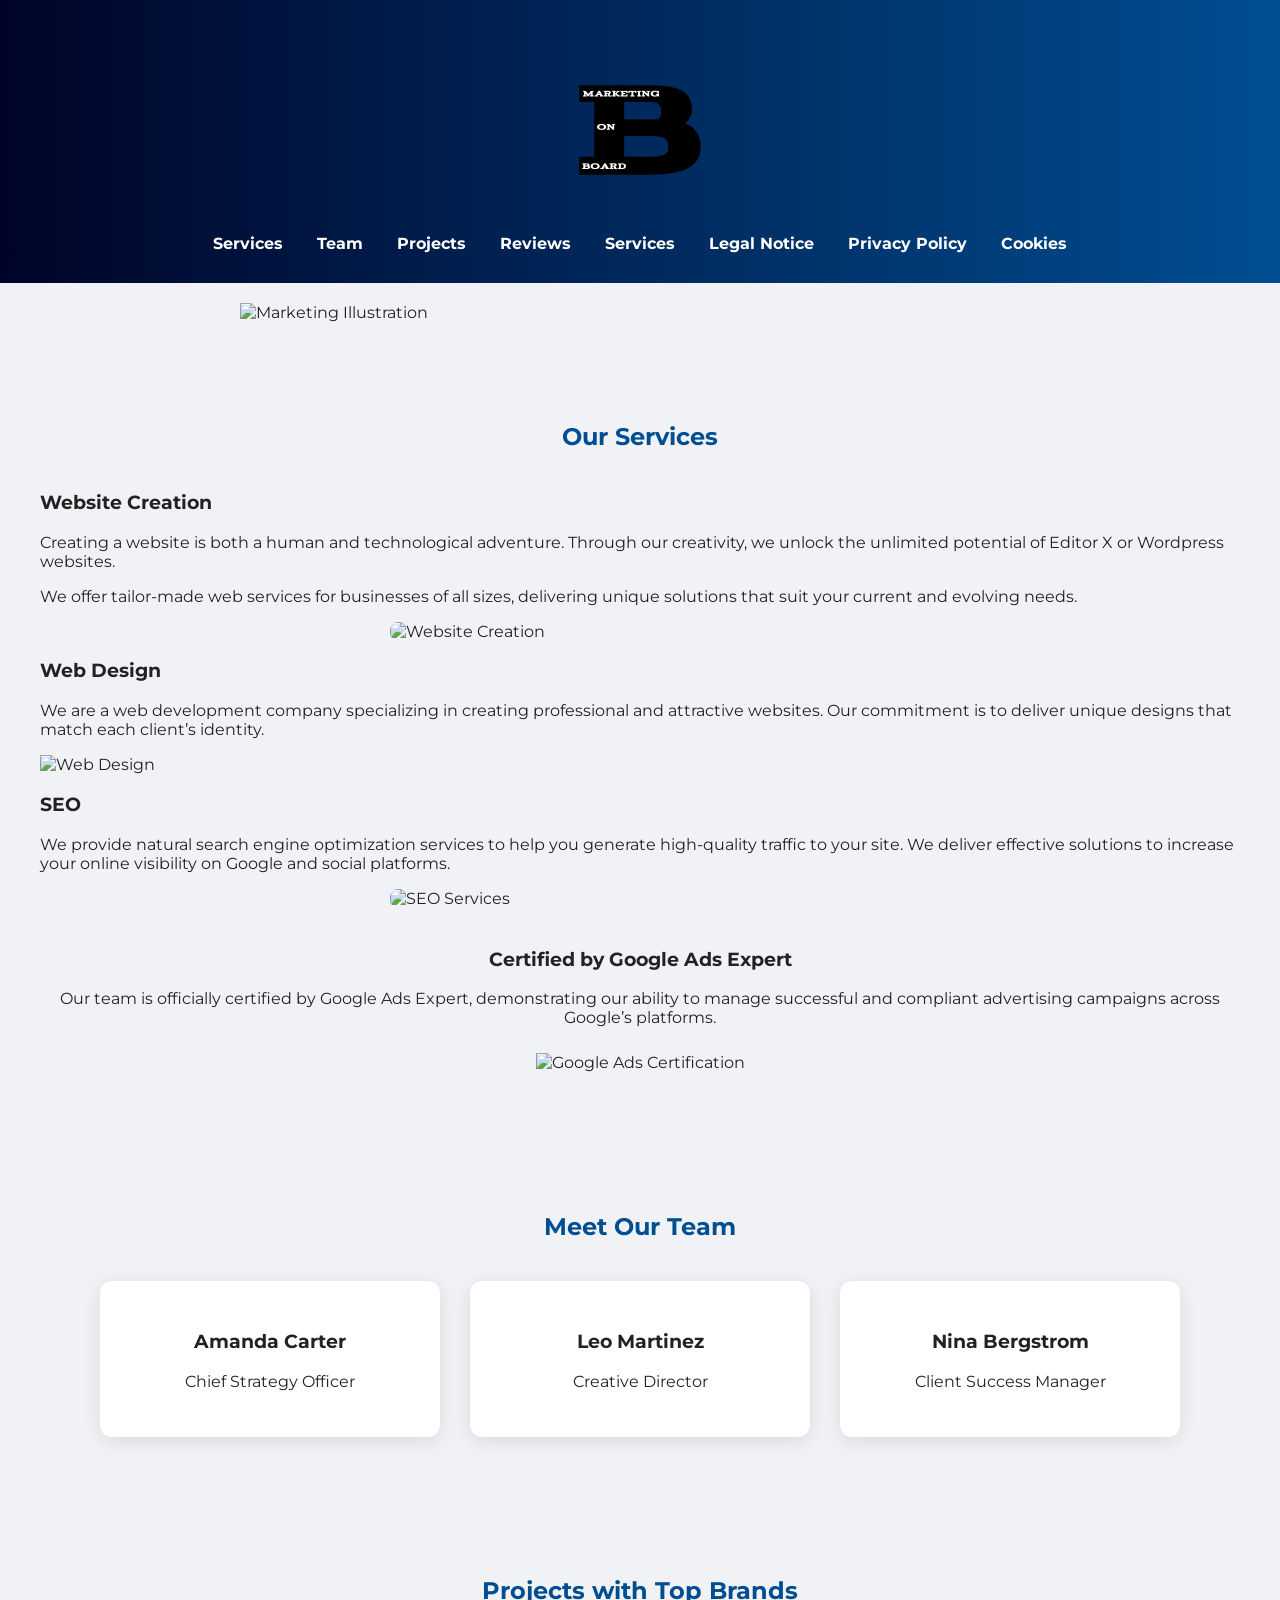
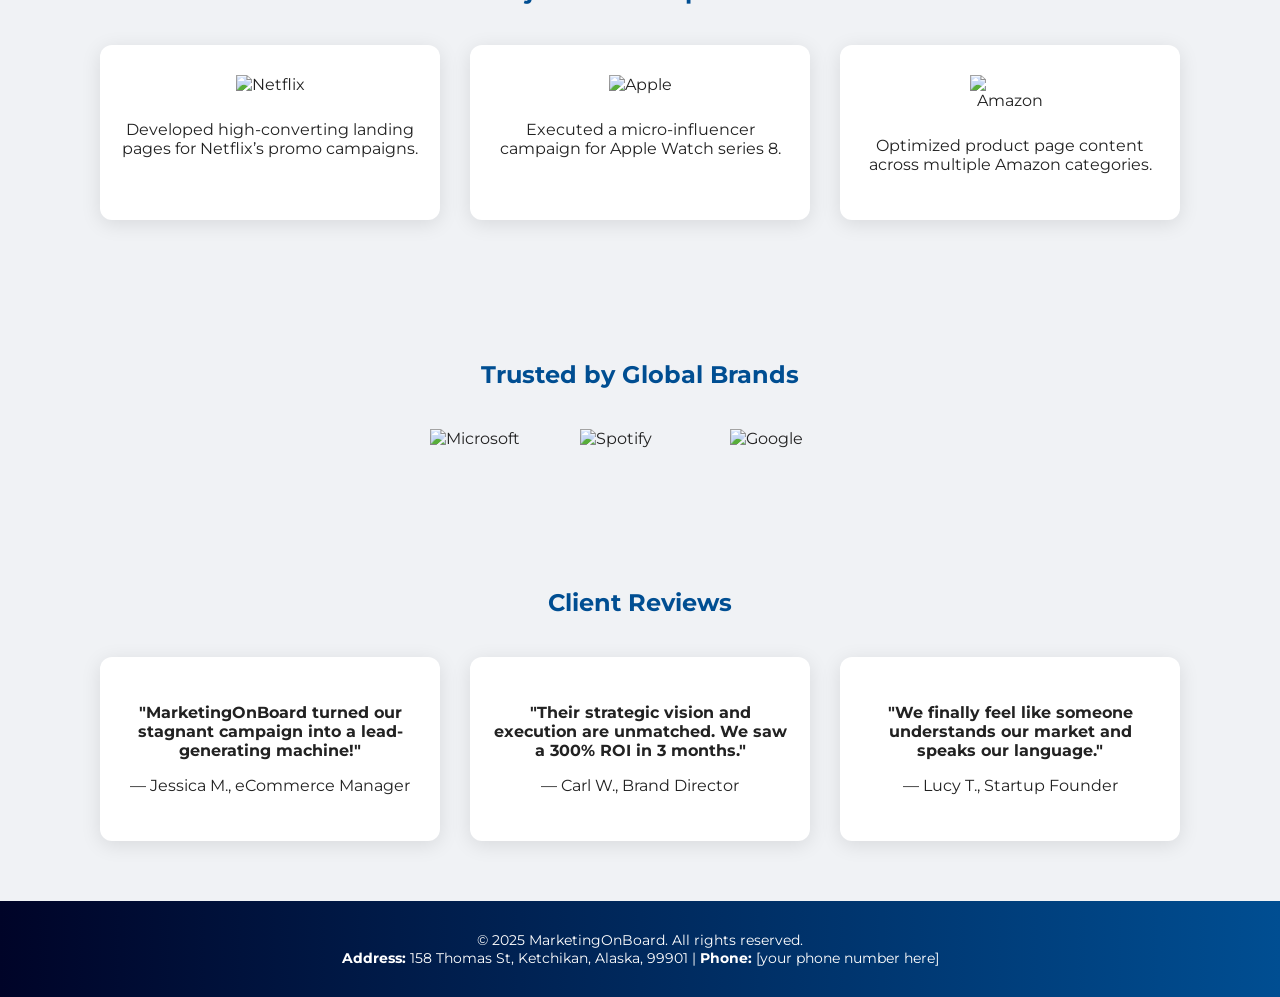
==== index.html @ e24a5170 "Update index.html" ====
<!DOCTYPE html>
<html lang="en">
<head>
  <meta charset="UTF-8" />
  <meta name="viewport" content="width=device-width, initial-scale=1.0" />
  <title>MarketingOnBoard</title>
  <link href="https://fonts.googleapis.com/css2?family=Montserrat:wght@400;700&display=swap" rel="stylesheet" />
  <style>
    body {
      font-family: 'Montserrat', sans-serif;
      margin: 0;
      padding: 0;
      background: #f0f2f5;
      color: #222;
    }
    header,
    footer {
      background: linear-gradient(90deg, #000428, #004e92);
      color: #fff;
      padding: 30px 20px;
      text-align: center;
    }
    nav a {
      margin: 0 15px;
      color: #fff;
      text-decoration: none;
      font-weight: 700;
      transition: color 0.3s;
    }
    nav a:hover {
      color: #ffcc00;
    }
    .section {
      padding: 60px 20px;
      max-width: 1200px;
      margin: auto;
    }
    .section h2 {
      text-align: center;
      color: #004e92;
      margin-bottom: 40px;
    }
    .team,
    .projects,
    .reviews,
    .clients {
      display: flex;
      flex-wrap: wrap;
      gap: 30px;
      justify-content: center;
    }
    .card {
      background: #fff;
      box-shadow: 0 4px 20px rgba(0, 0, 0, 0.1);
      border-radius: 12px;
      padding: 30px 20px;
      width: 300px;
      text-align: center;
      transition: transform 0.3s;
    }
    .card:hover {
      transform: translateY(-5px);
    }
    img.logo {
      max-width: 200px;
    }
    img.brand {
      max-width: 80px;
      height: auto;
      margin-bottom: 10px;
    }
    .illustration {
      width: 100%;
      max-width: 800px;
      margin: 20px auto;
      display: block;
    }
    footer p {
      margin: 0;
      font-size: 14px;
    }
    .service-img {
      width: 100%;
      max-width: 500px;
      margin: 10px auto;
      display: block;
      border-radius: 8px;
    }
    .certification {
      text-align: center;
      margin-top: 40px;
    }
    .certification img {
      width: 160px;
      margin-top: 10px;
    }
    .client-logo {
      width: 120px;
      height: auto;
    }
  </style>
</head>
<body>
  <header>
    <img src="Proyecto nuevo.png" alt="MarketingOnBoard Logo" class="logo" />
    <nav>
      <a href="#services">Services</a>
      <a href="#team">Team</a>
      <a href="#projects">Projects</a>
      <a href="#reviews">Reviews</a>
      <a href="services.html" target="_blank">Services</a>
      <a href="legal.html" target="_blank">Legal Notice</a>
      <a href="privacy.html" target="_blank">Privacy Policy</a>
      <a href="cookies.html" target="_blank">Cookies</a>
    </nav>
  </header>

  <img src="https://indeedseo.com/blog/wp-content/uploads/2018/10/Digital-Marketing.png" class="illustration" alt="Marketing Illustration">

  <section class="section" id="services">
    <h2>Our Services</h2>
    <h3>Website Creation</h3>
    <p>Creating a website is both a human and technological adventure. Through our creativity, we unlock the unlimited potential of Editor X or Wordpress websites.</p>
    <p>We offer tailor-made web services for businesses of all sizes, delivering unique solutions that suit your current and evolving needs.</p>
    <img src="https://cdn.pixabay.com/photo/2015/01/09/11/11/office-594132_960_720.jpg" class="service-img" alt="Website Creation">

    <h3>Web Design</h3>
    <p>We are a web development company specializing in creating professional and attractive websites. Our commitment is to deliver unique designs that match each client’s identity.</p>
    <img src="https://www.entheosweb.com/wp-content/uploads/2024/03/Basics-of-Web-Design.png" alt="Web Design">

    <h3>SEO</h3>
    <p>We provide natural search engine optimization services to help you generate high-quality traffic to your site. We deliver effective solutions to increase your online visibility on Google and social platforms.</p>
    <img src="https://www.pagetraffic.in/wp-content/uploads/2023/03/affordable-seo-services.png" class="service-img" alt="SEO Services">

    <div class="certification">
      <h3>Certified by Google Ads Expert</h3>
      <p>Our team is officially certified by Google Ads Expert, demonstrating our ability to manage successful and compliant advertising campaigns across Google’s platforms.</p>
      <img src="https://static.wixstatic.com/media/8cc429_807f9e136ff14b10a54f04b8a1d5c673~mv2.png/v1/fill/w_654,h_144,al_c,lg_1,q_85,enc_avif,quality_auto/images.png" alt="Google Ads Certification">
    </div>
  </section>

  <section class="section" id="team">
    <h2>Meet Our Team</h2>
    <div class="team">
      <div class="card">
        <h3>Amanda Carter</h3>
        <p>Chief Strategy Officer</p>
      </div>
      <div class="card">
        <h3>Leo Martinez</h3>
        <p>Creative Director</p>
      </div>
      <div class="card">
        <h3>Nina Bergstrom</h3>
        <p>Client Success Manager</p>
      </div>
    </div>
  </section>

  <section class="section" id="projects">
    <h2>Projects with Top Brands</h2>
    <div class="projects">
      <div class="card">
        <img src="https://upload.wikimedia.org/wikipedia/commons/0/08/Netflix_2015_logo.svg" alt="Netflix" class="brand" />
        <p>Developed high-converting landing pages for Netflix’s promo campaigns.</p>
      </div>
      <div class="card">
        <img src="https://upload.wikimedia.org/wikipedia/commons/f/fa/Apple_logo_black.svg" alt="Apple" class="brand" />
        <p>Executed a micro-influencer campaign for Apple Watch series 8.</p>
      </div>
      <div class="card">
        <img src="https://upload.wikimedia.org/wikipedia/commons/a/a9/Amazon_logo.svg" alt="Amazon" class="brand" />
        <p>Optimized product page content across multiple Amazon categories.</p>
      </div>
    </div>
  </section>

  <section class="section" id="clients">
    <h2>Trusted by Global Brands</h2>
    <div class="clients">
      <img src="https://upload.wikimedia.org/wikipedia/commons/4/44/Microsoft_logo.svg" alt="Microsoft" class="client-logo">
      <img src="https://www.citypng.com/public/uploads/preview/hd-spotify-official-logo-transparent-background-701751694774517tqndda0ar2.png" alt="Spotify" class="client-logo">
      <img src="https://upload.wikimedia.org/wikipedia/commons/2/2f/Google_2015_logo.svg" alt="Google" class="client-logo">
    </div>
  </section>

  <section class="section" id="reviews">
    <h2>Client Reviews</h2>
    <div class="reviews">
      <div class="card">
        <p><strong>"MarketingOnBoard turned our stagnant campaign into a lead-generating machine!"</strong></p>
        <p>— Jessica M., eCommerce Manager</p>
      </div>
      <div class="card">
        <p><strong>"Their strategic vision and execution are unmatched. We saw a 300% ROI in 3 months."</strong></p>
        <p>— Carl W., Brand Director</p>
      </div>
      <div class="card">
        <p><strong>"We finally feel like someone understands our market and speaks our language."</strong></p>
        <p>— Lucy T., Startup Founder</p>
      </div>
    </div>
  </section>

  <footer>
    <p>&copy; 2025 MarketingOnBoard. All rights reserved.</p>
    <p><strong>Address:</strong> 158 Thomas St, Ketchikan, Alaska, 99901 | <strong>Phone:</strong> [your phone number here]</p>
  </footer>
</body>
</html>
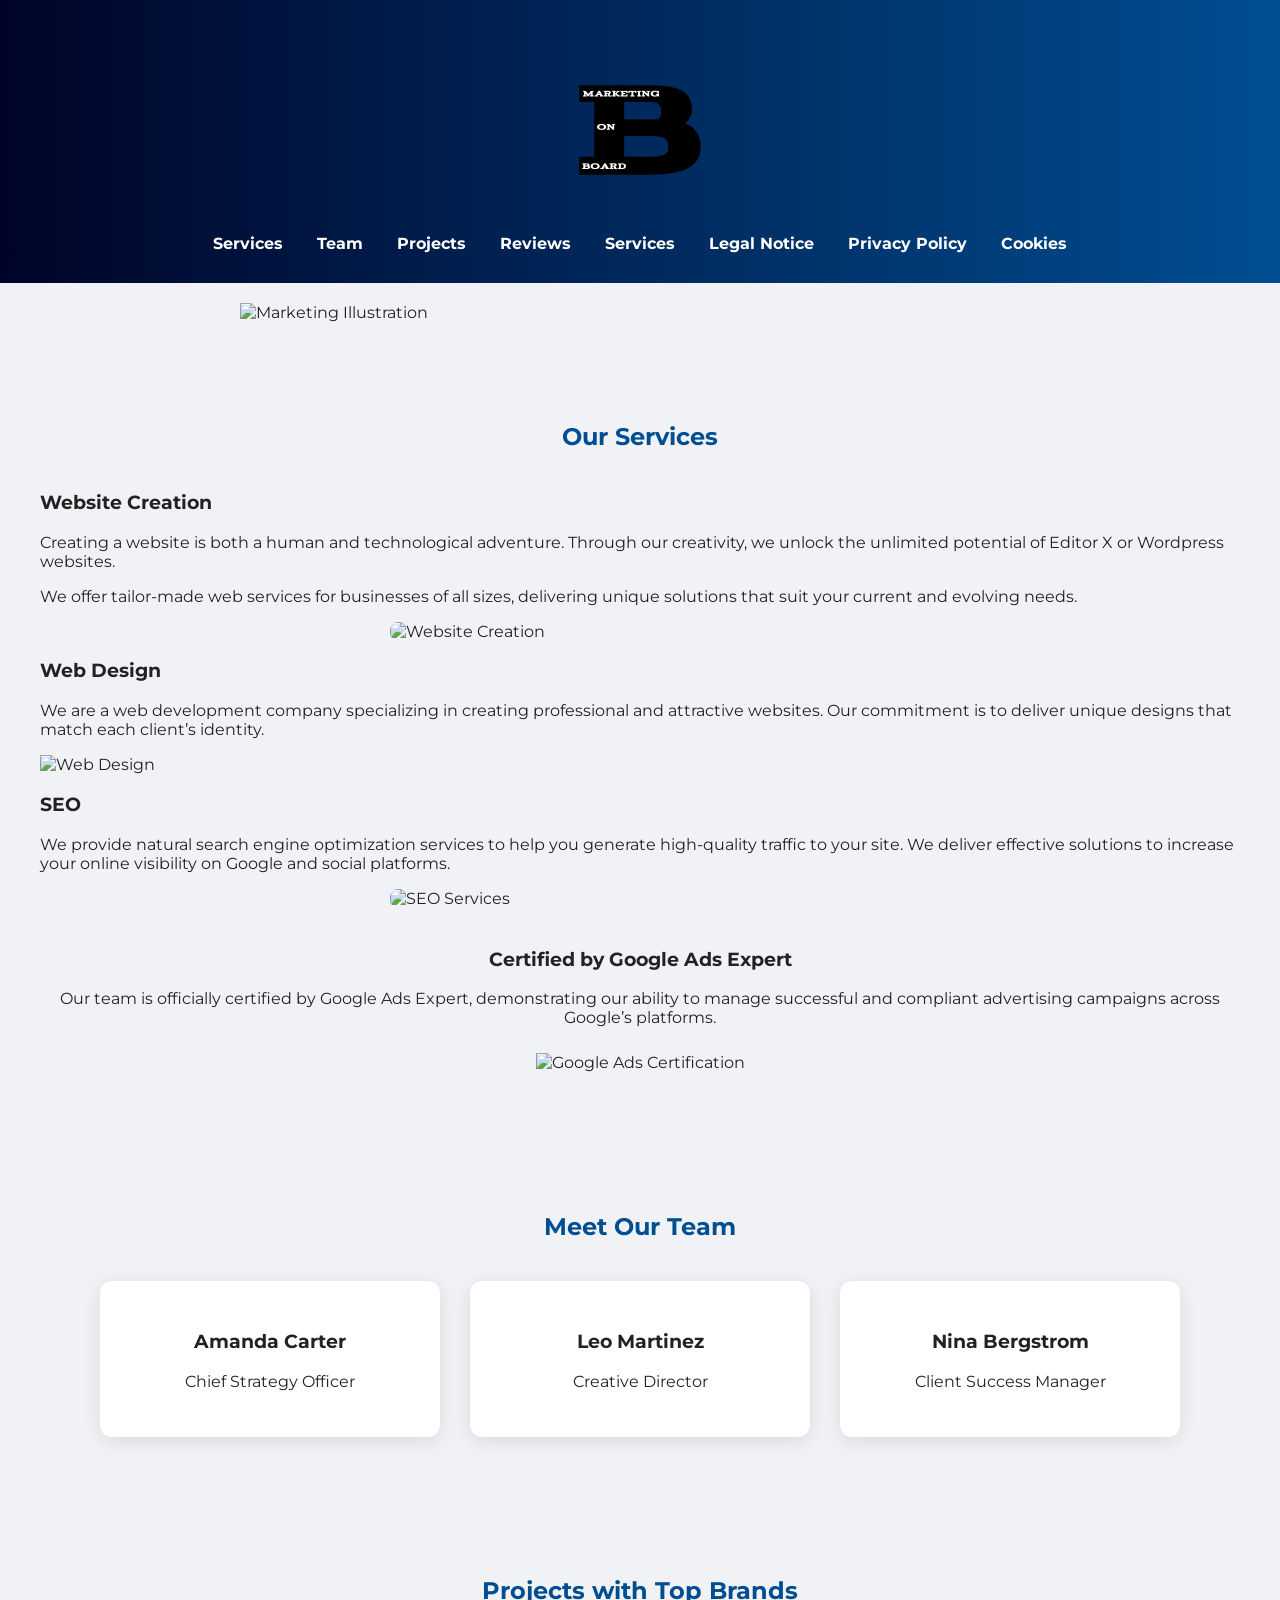
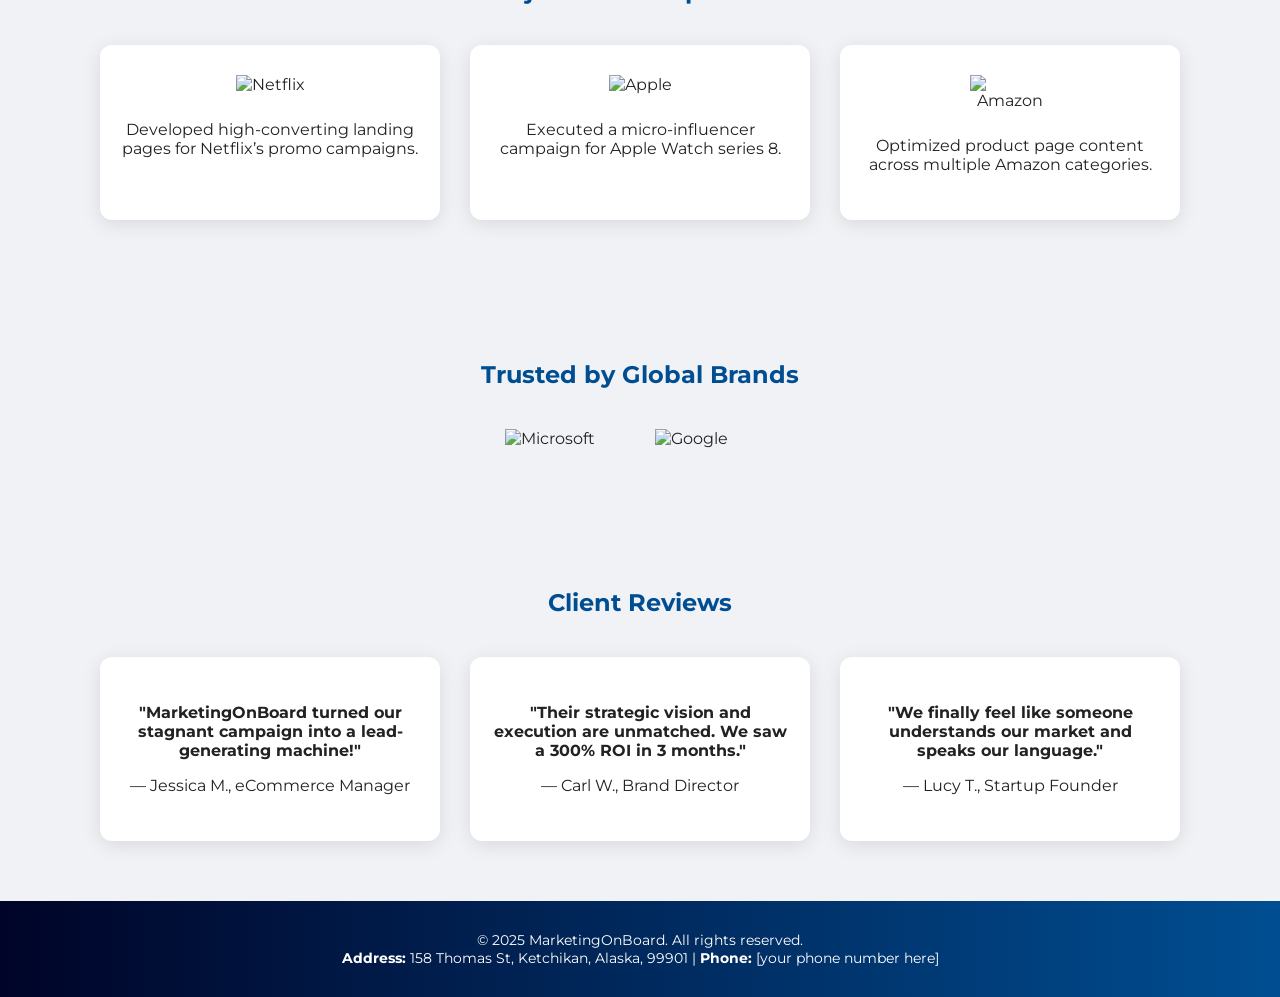
==== commit 9a19303e: "Update index.html" ====
--- a/index.html
+++ b/index.html
@@ -179,7 +179,6 @@
     <h2>Trusted by Global Brands</h2>
     <div class="clients">
       <img src="https://upload.wikimedia.org/wikipedia/commons/4/44/Microsoft_logo.svg" alt="Microsoft" class="client-logo">
-      <img src="https://www.citypng.com/public/uploads/preview/hd-spotify-official-logo-transparent-background-701751694774517tqndda0ar2.png" alt="Spotify" class="client-logo">
       <img src="https://upload.wikimedia.org/wikipedia/commons/2/2f/Google_2015_logo.svg" alt="Google" class="client-logo">
     </div>
   </section>
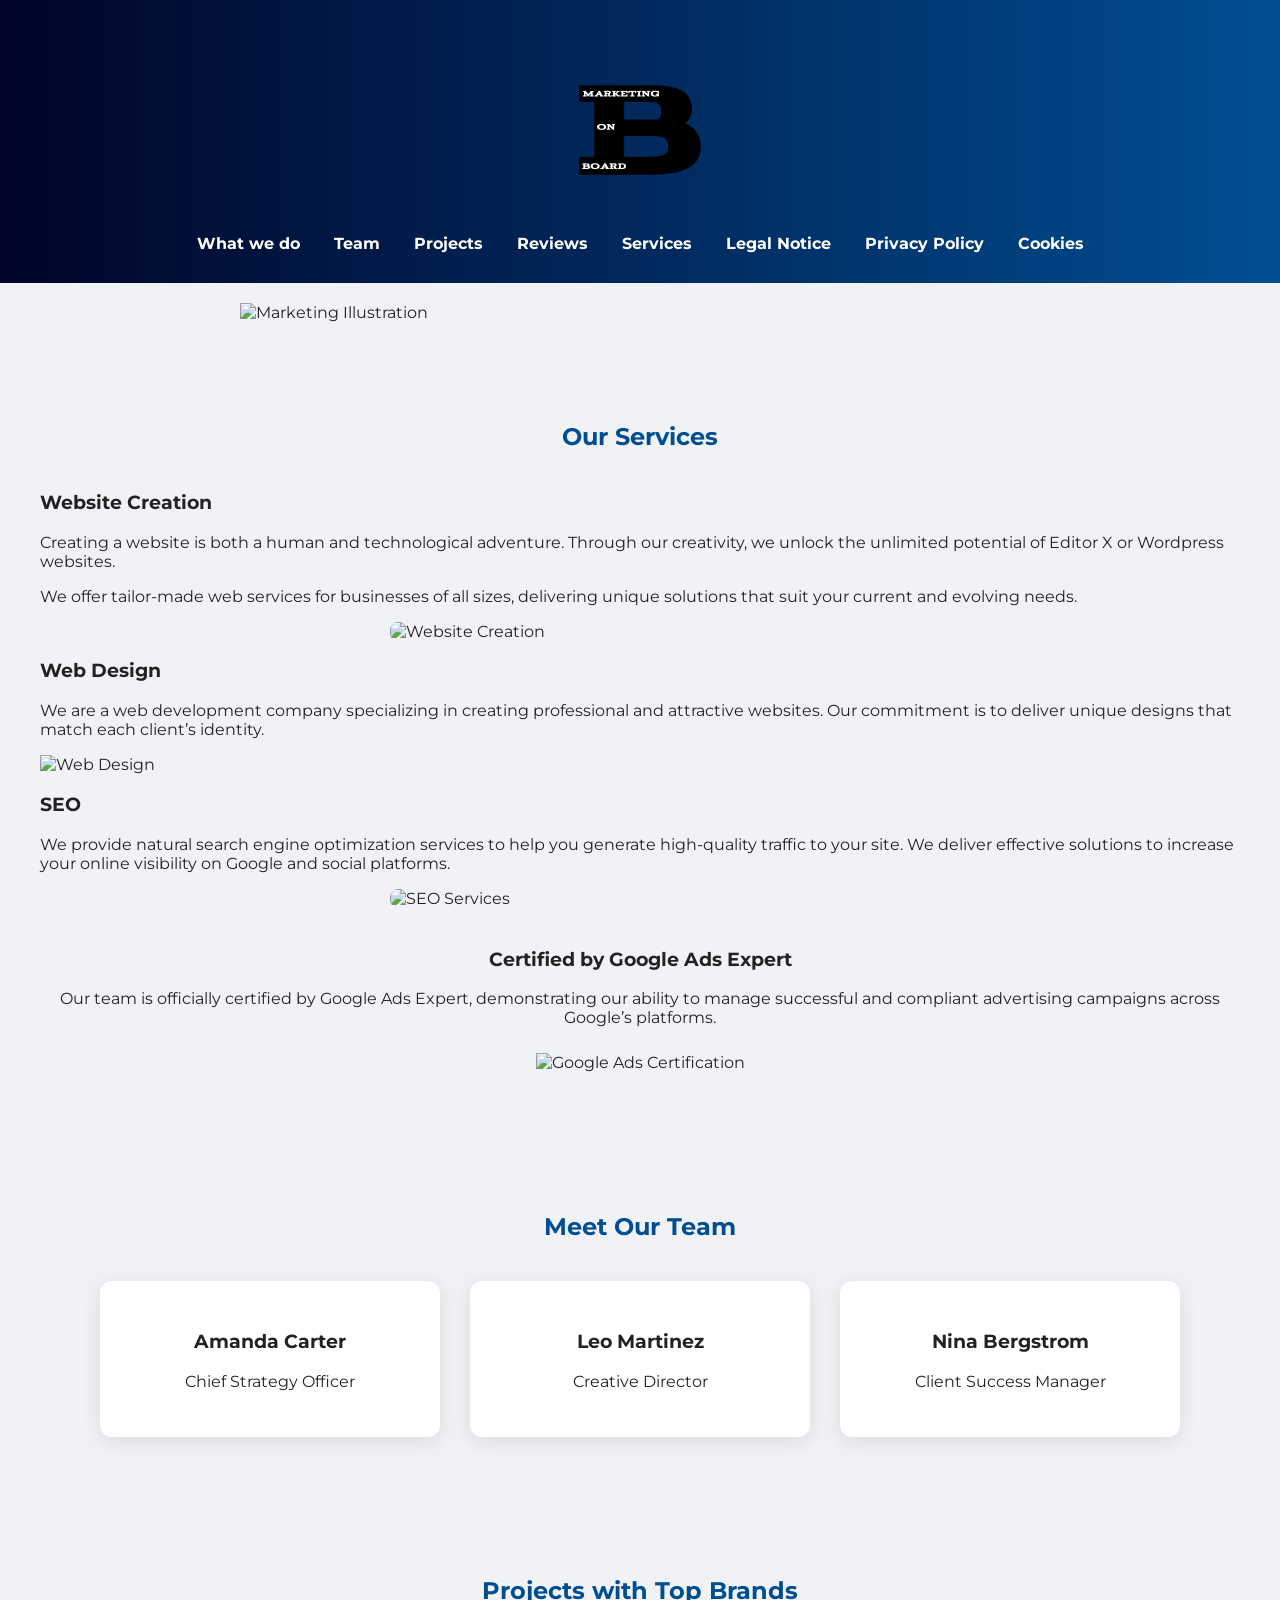
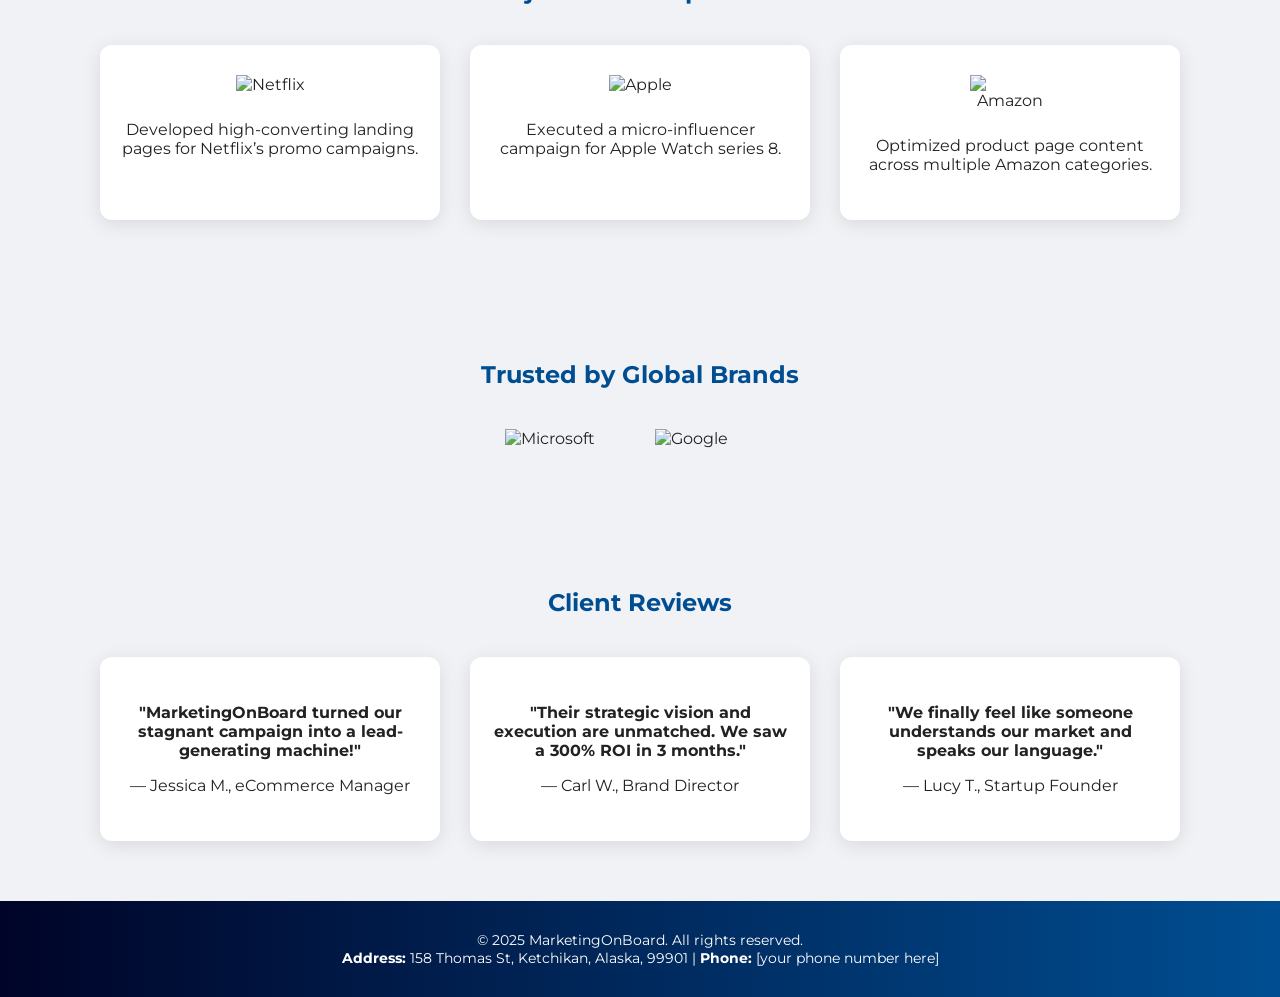
==== commit 70707f47: "Update index.html" ====
--- a/index.html
+++ b/index.html
@@ -104,7 +104,7 @@
   <header>
     <img src="Proyecto nuevo.png" alt="MarketingOnBoard Logo" class="logo" />
     <nav>
-      <a href="#services">Services</a>
+      <a href="#whatwedo">What we do</a>
       <a href="#team">Team</a>
       <a href="#projects">Projects</a>
       <a href="#reviews">Reviews</a>
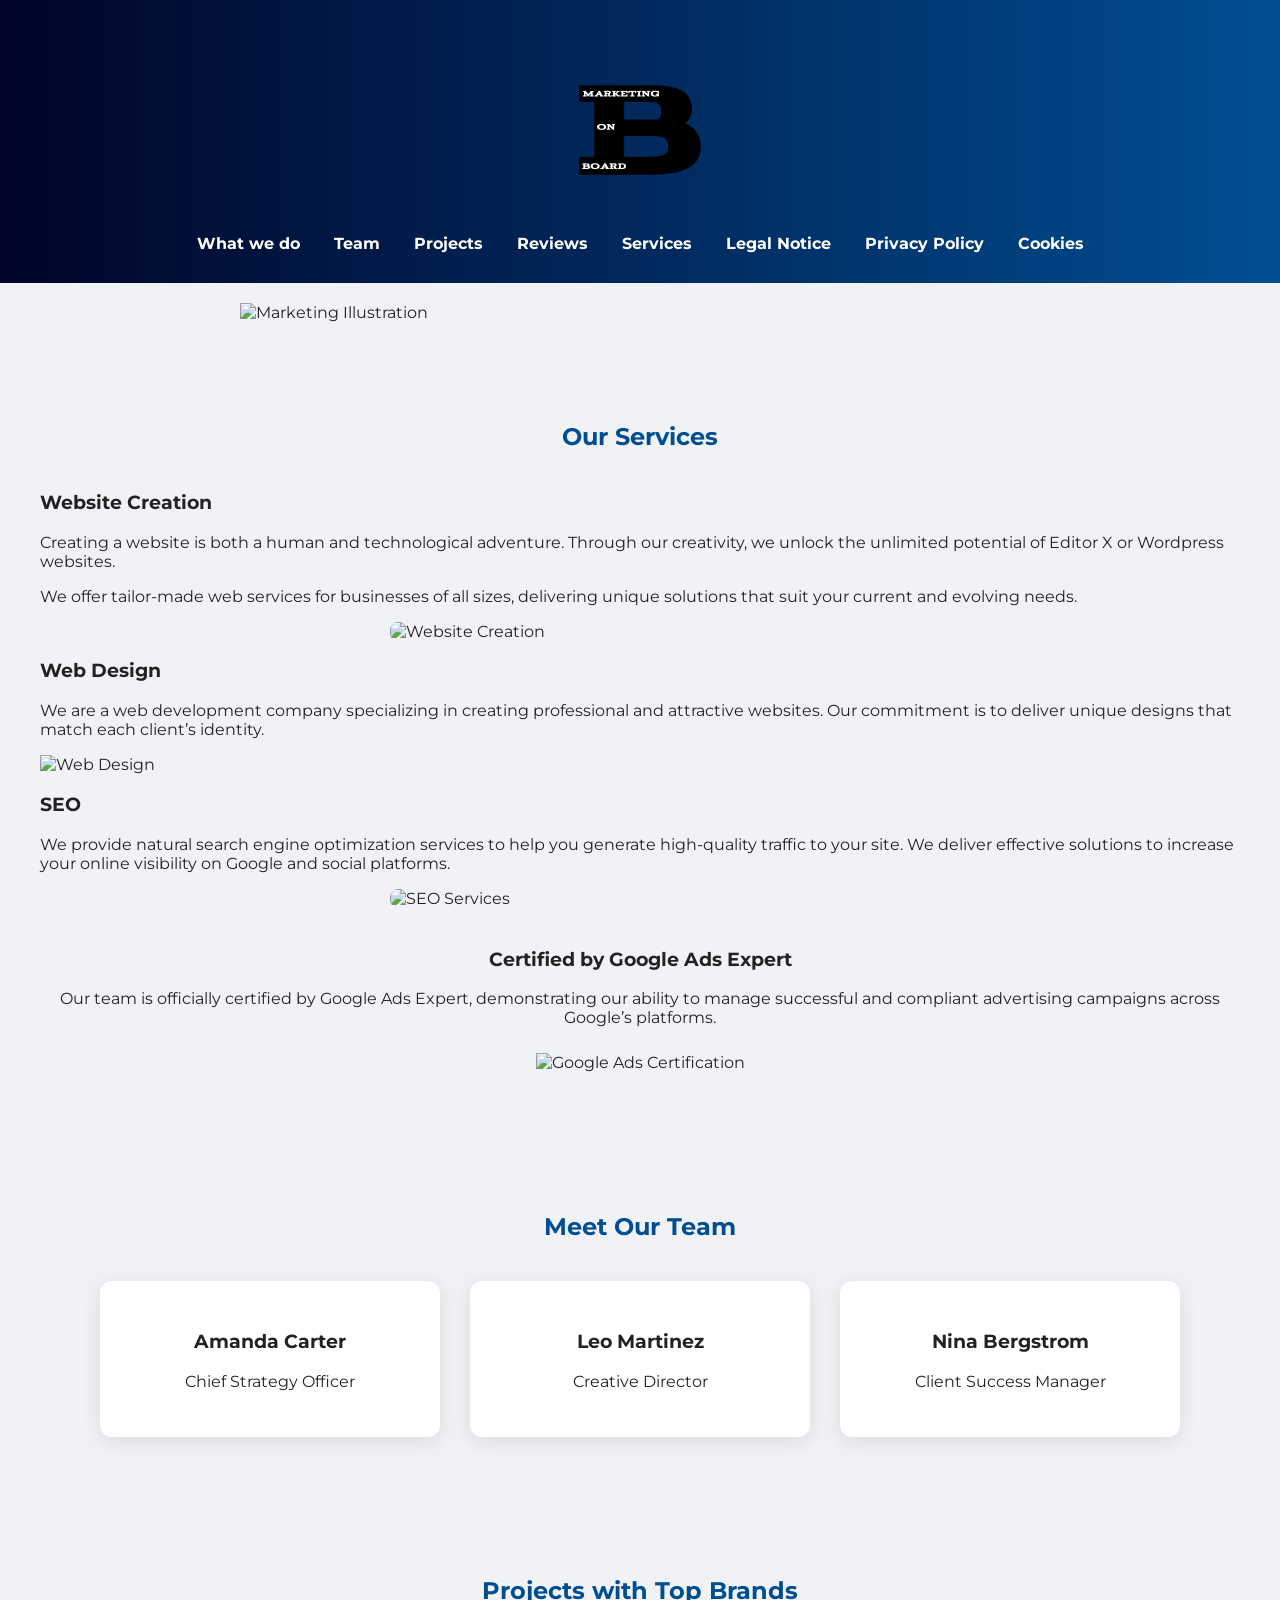
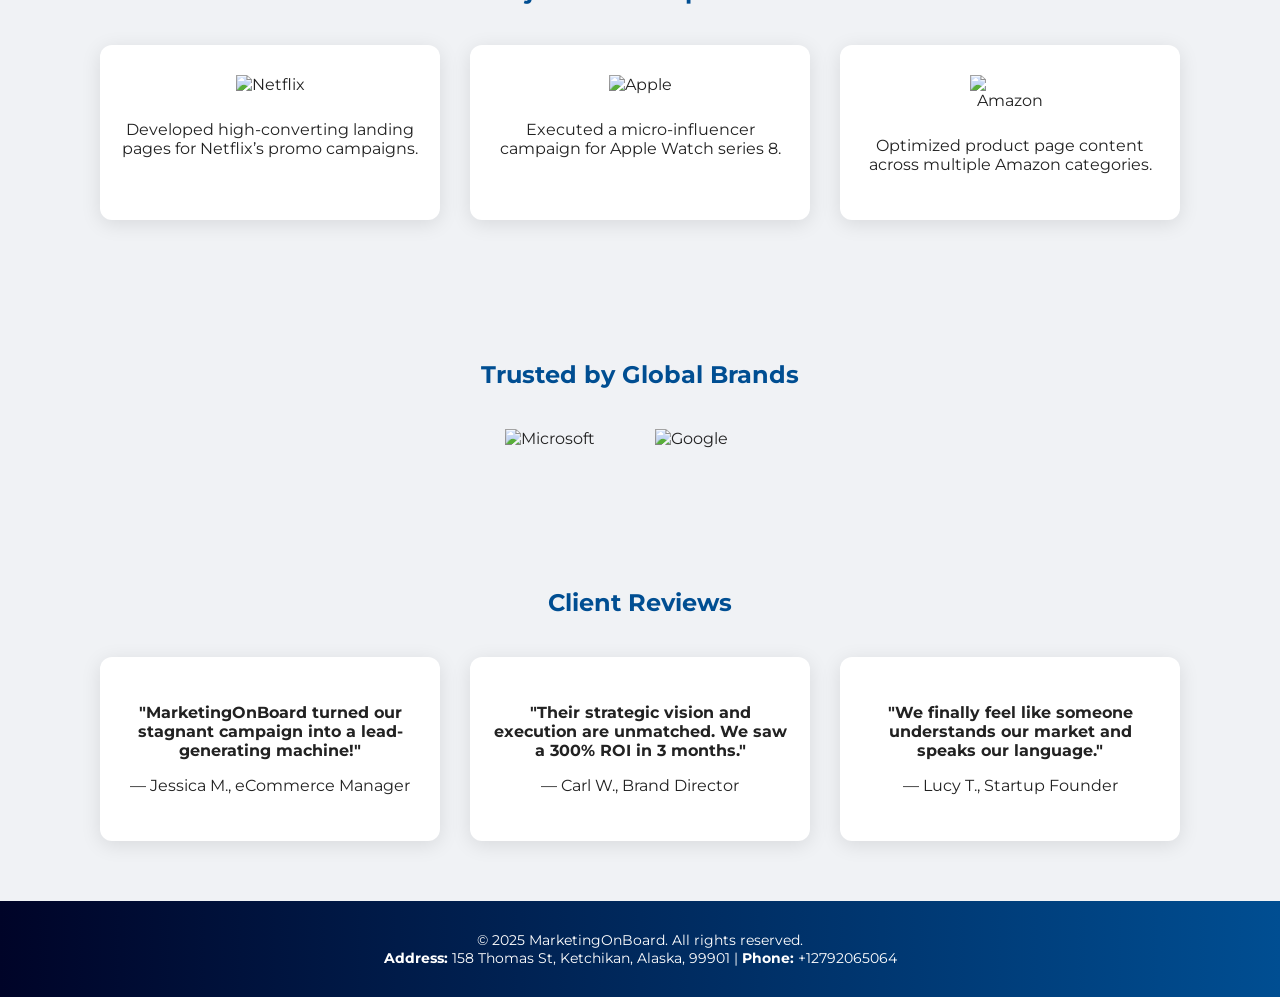
==== commit b82c8ec8: "Update index.html" ====
--- a/index.html
+++ b/index.html
@@ -110,14 +110,14 @@
       <a href="#reviews">Reviews</a>
       <a href="services.html" target="_blank">Services</a>
       <a href="legal.html" target="_blank">Legal Notice</a>
-      <a href="privacy.html" target="_blank">Privacy Policy</a>
-      <a href="cookies.html" target="_blank">Cookies</a>
+      <a href="legal.html" target="_blank">Privacy Policy</a>
+      <a href="legal.html" target="_blank">Cookies</a>
     </nav>
   </header>
 
   <img src="https://indeedseo.com/blog/wp-content/uploads/2018/10/Digital-Marketing.png" class="illustration" alt="Marketing Illustration">
 
-  <section class="section" id="services">
+  <section class="section" id="whatwedo">
     <h2>Our Services</h2>
     <h3>Website Creation</h3>
     <p>Creating a website is both a human and technological adventure. Through our creativity, we unlock the unlimited potential of Editor X or Wordpress websites.</p>
@@ -203,7 +203,7 @@
 
   <footer>
     <p>&copy; 2025 MarketingOnBoard. All rights reserved.</p>
-    <p><strong>Address:</strong> 158 Thomas St, Ketchikan, Alaska, 99901 | <strong>Phone:</strong> [your phone number here]</p>
+    <p><strong>Address:</strong> 158 Thomas St, Ketchikan, Alaska, 99901 | <strong>Phone:</strong> +12792065064</p>
   </footer>
 </body>
 </html>
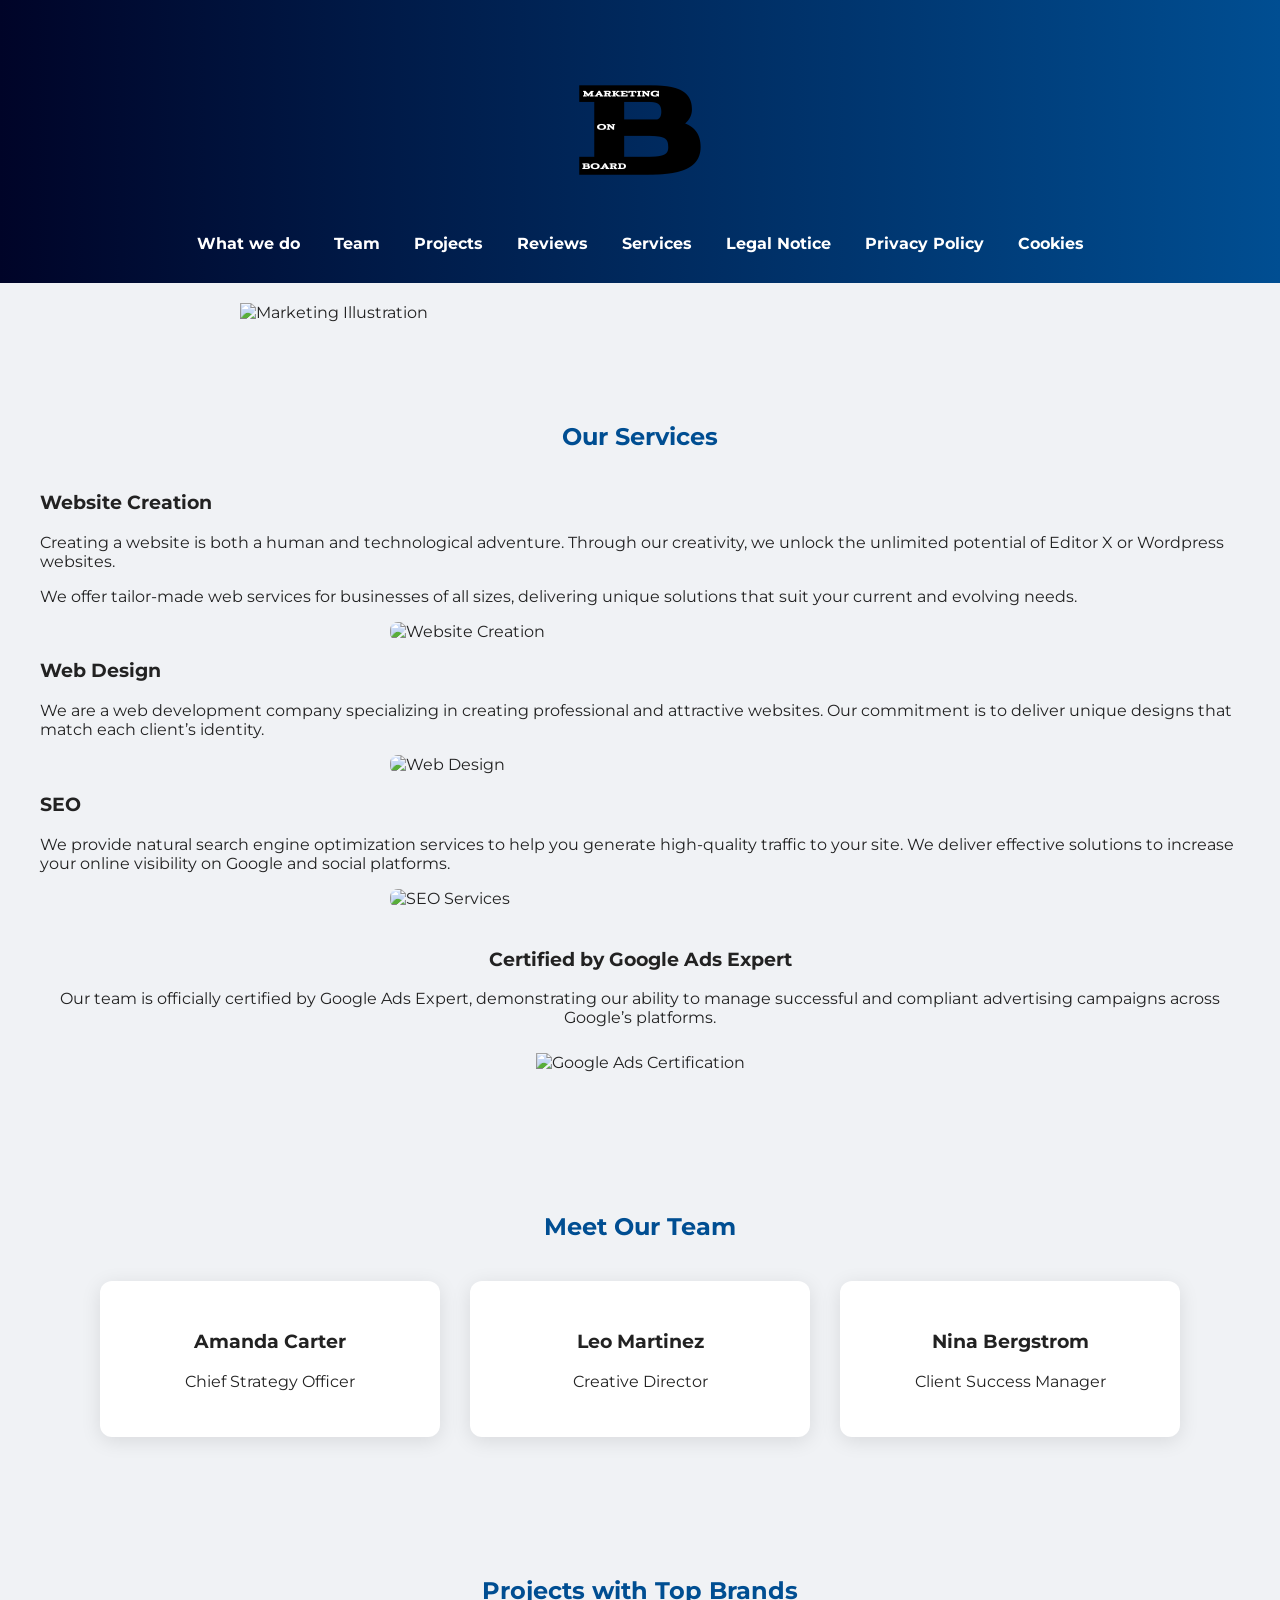
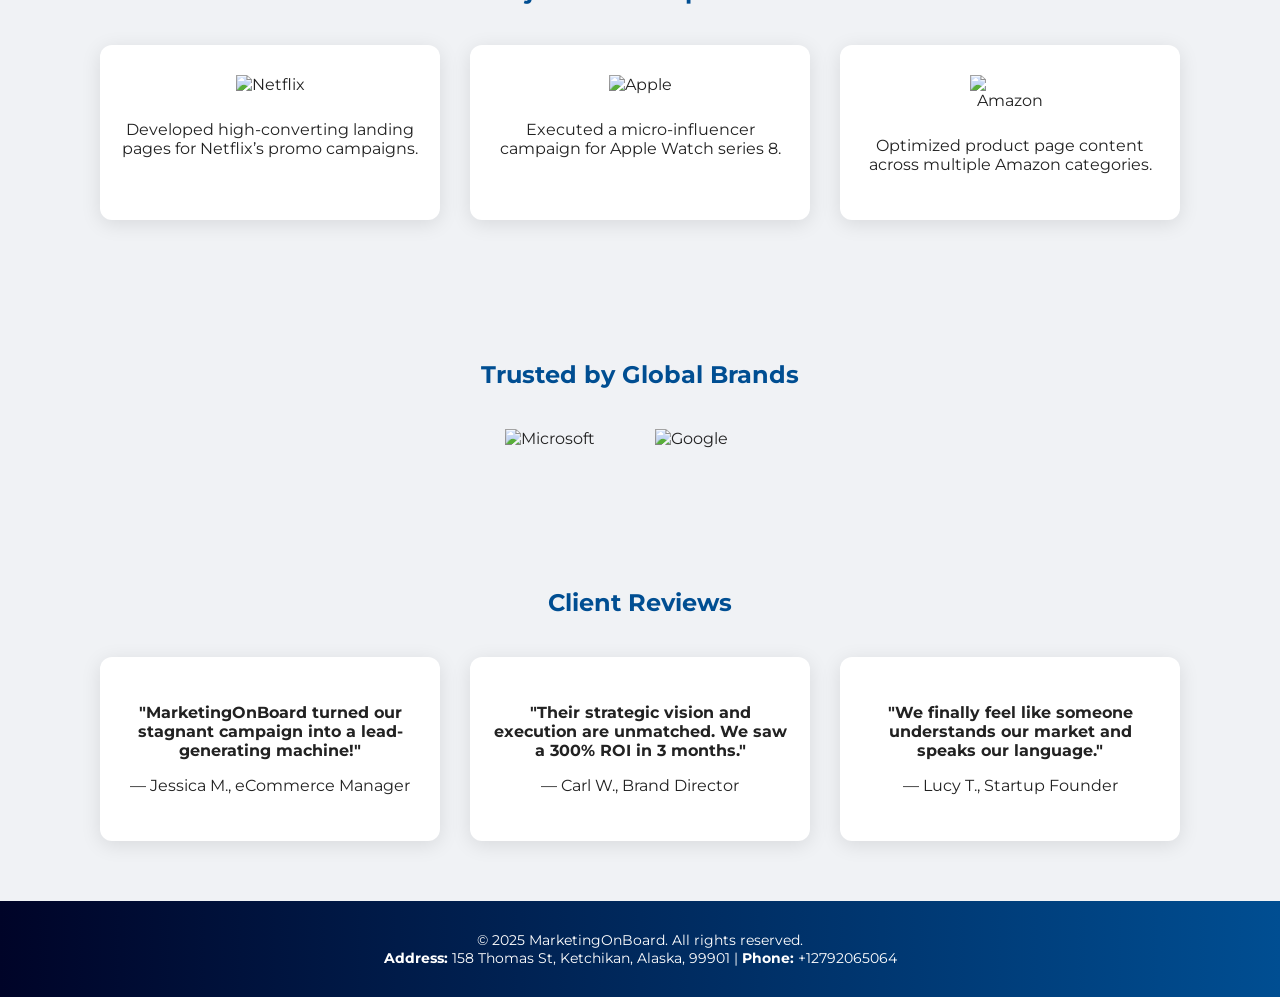
==== commit d6210528: "Update index.html" ====
--- a/index.html
+++ b/index.html
@@ -126,7 +126,7 @@
 
     <h3>Web Design</h3>
     <p>We are a web development company specializing in creating professional and attractive websites. Our commitment is to deliver unique designs that match each client’s identity.</p>
-    <img src="https://www.entheosweb.com/wp-content/uploads/2024/03/Basics-of-Web-Design.png" alt="Web Design">
+    <img src="https://www.entheosweb.com/wp-content/uploads/2024/03/Basics-of-Web-Design.png" class="service-img" alt="Web Design">
 
     <h3>SEO</h3>
     <p>We provide natural search engine optimization services to help you generate high-quality traffic to your site. We deliver effective solutions to increase your online visibility on Google and social platforms.</p>
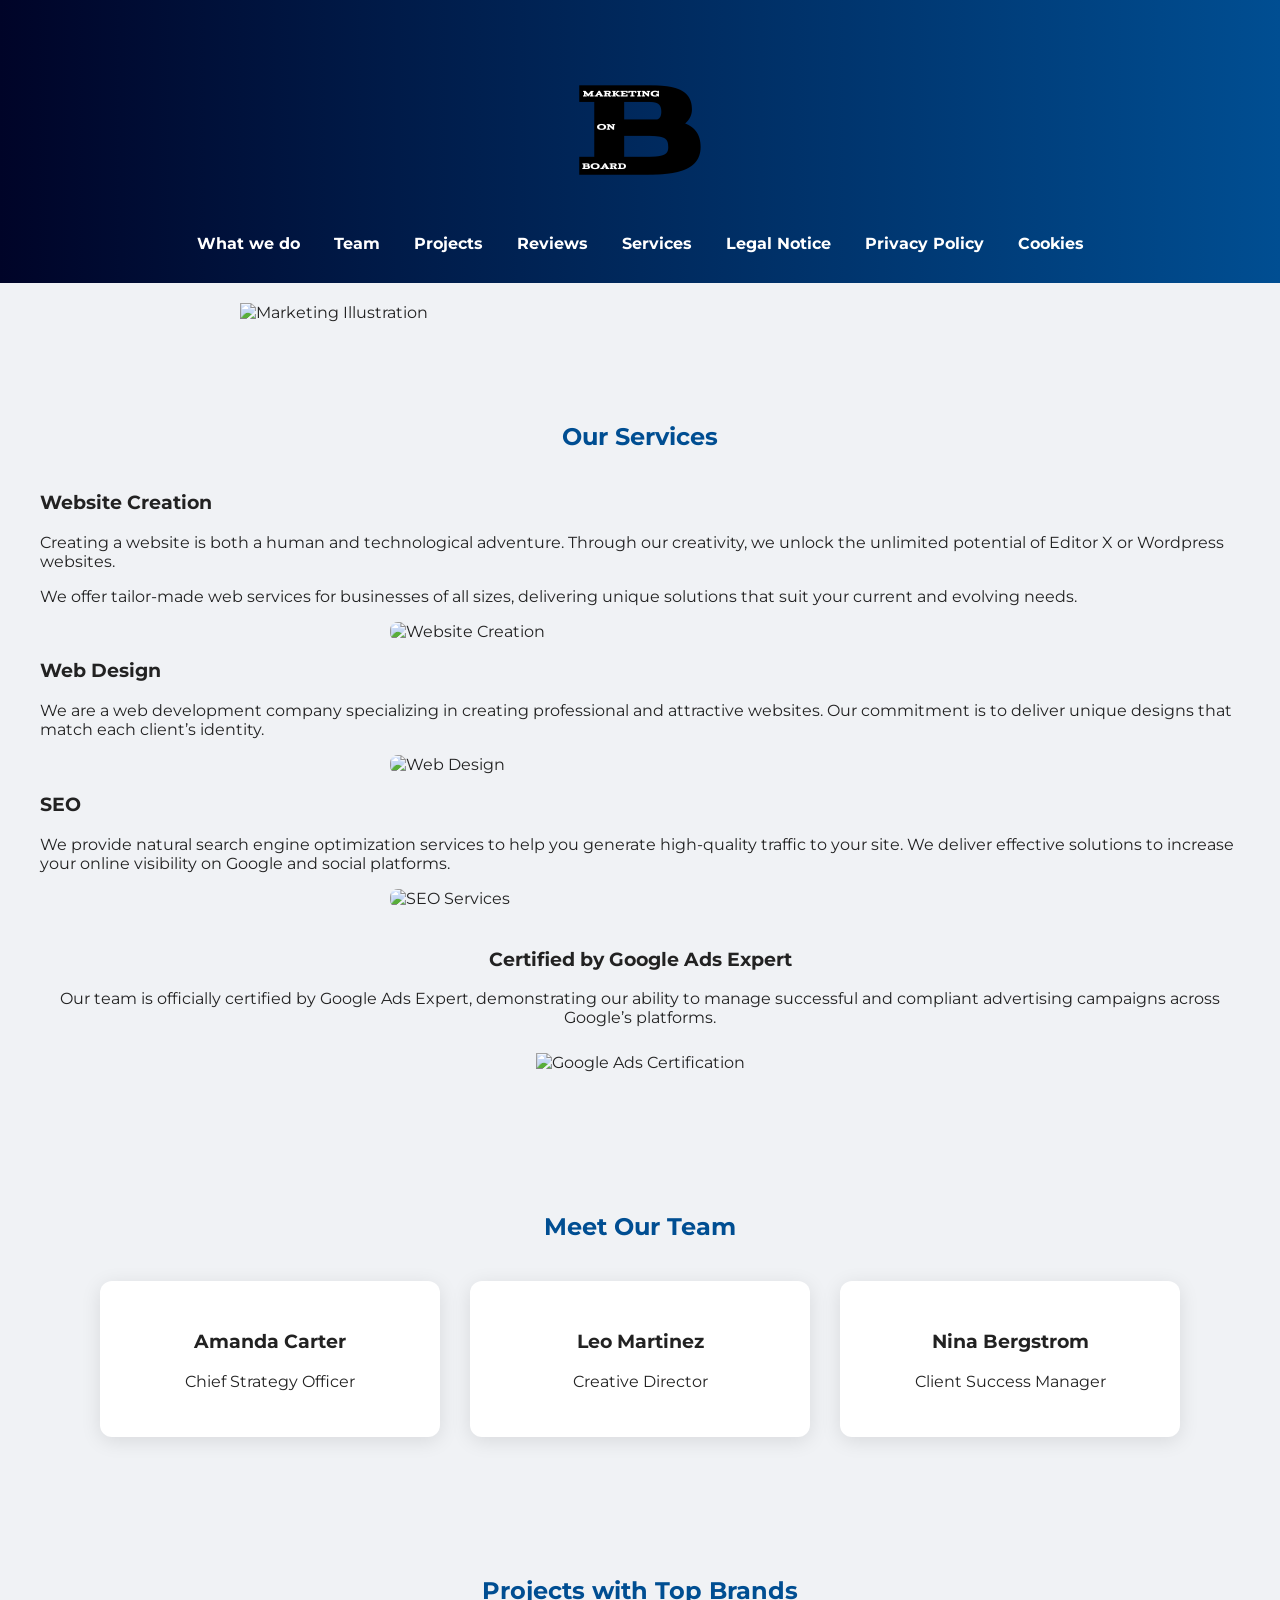
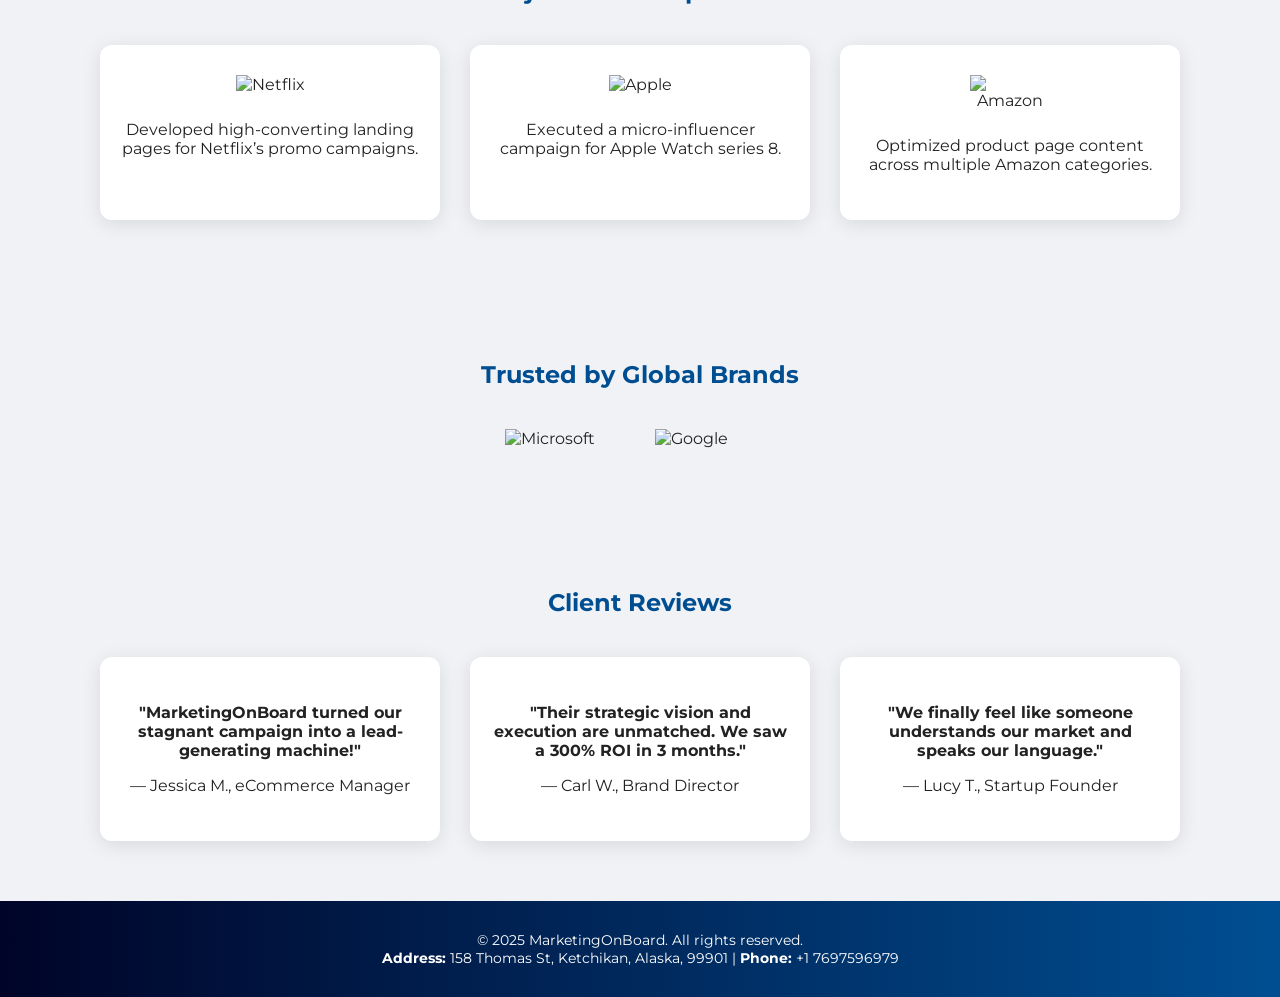
==== commit a3f09397: "Update index.html" ====
--- a/index.html
+++ b/index.html
@@ -203,7 +203,7 @@
 
   <footer>
     <p>&copy; 2025 MarketingOnBoard. All rights reserved.</p>
-    <p><strong>Address:</strong> 158 Thomas St, Ketchikan, Alaska, 99901 | <strong>Phone:</strong> +12792065064</p>
+    <p><strong>Address:</strong> 158 Thomas St, Ketchikan, Alaska, 99901 | <strong>Phone:</strong> +1 7697596979</p>
   </footer>
 </body>
 </html>
